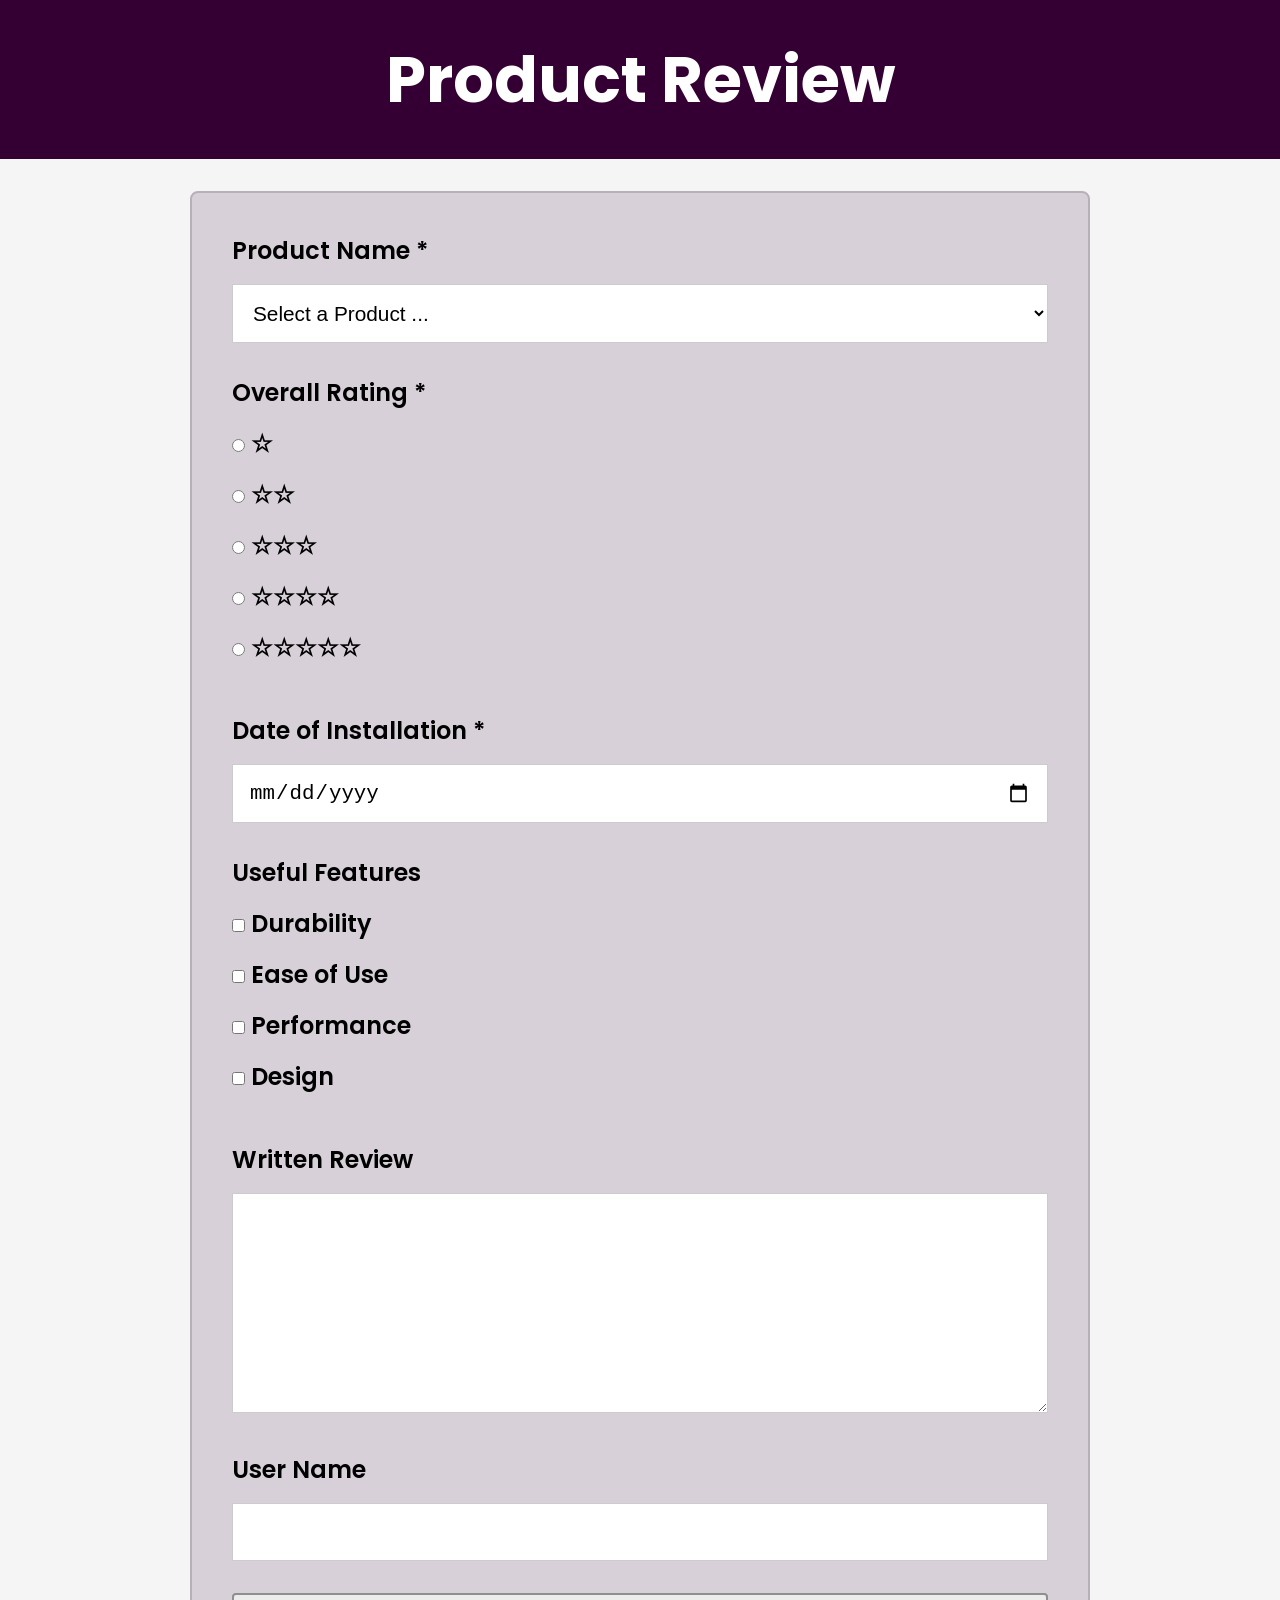
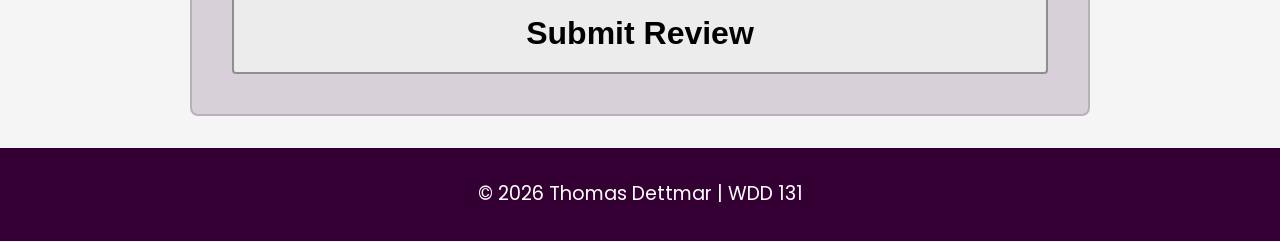
==== form.html @ a5db27e9 "form.html" ====
<!DOCTYPE html>
<html lang="en">
<head>
    <meta charset="UTF-8">
    <meta name="viewport" content="width=device-width, initial-scale=1.0">
    <title>Product Review Form</title>
    <link rel="stylesheet" href="styles/form.css">
    <script src="scripts/form.js" defer></script>
</head>
<body>

<header>
    <h1>Product Review</h1>
</header>

<main>
    <form method="get" action="review.html">

        <div class="form-group">
            <label for="productName">Product Name *</label>
            <select id="productName" name="productName" required>
                <option value="" disabled selected>
                    Select a Product ...
                </option>
            </select>
        </div>

        <fieldset>
            <legend>Overall Rating *</legend>

            <label>
                <input type="radio" id="rating1" name="rating" value="1" required>
                ☆
            </label>

            <label>
                <input type="radio" id="rating2" name="rating" value="2" required>
                ☆☆
            </label>

            <label>
                <input type="radio" id="rating3" name="rating" value="3" required>
                ☆☆☆
            </label>

            <label>
                <input type="radio" id="rating4" name="rating" value="4" required>
                ☆☆☆☆
            </label>

            <label>
                <input type="radio" id="rating5" name="rating" value="5" required>
                ☆☆☆☆☆
            </label>
        </fieldset>

        <div class="form-group">
            <label for="installDate">Date of Installation *</label>
            <input
                type="date"
                id="installDate"
                name="installDate"
                required>
        </div>

        <fieldset>
            <legend>Useful Features</legend>

            <label>
                <input type="checkbox"
                       id="durability"
                       name="features"
                       value="Durability">
                Durability
            </label>

            <label>
                <input type="checkbox"
                       id="easeOfUse"
                       name="features"
                       value="Ease of Use">
                Ease of Use
            </label>

            <label>
                <input type="checkbox"
                       id="performance"
                       name="features"
                       value="Performance">
                Performance
            </label>

            <label>
                <input type="checkbox"
                       id="design"
                       name="features"
                       value="Design">
                Design
            </label>
        </fieldset>

        <div class="form-group">
            <label for="review">Written Review</label>
            <textarea
                id="review"
                name="review"
                rows="5"></textarea>
        </div>

        <div class="form-group">
            <label for="username">User Name</label>
            <input
                type="text"
                id="username"
                name="username">
        </div>

        <input type="submit" value="Submit Review">

    </form>
</main>

<footer>
    <p>&copy; 2026 Thomas Dettmar | WDD 131</p>
</footer>

</body>
</html>
---- styles/form.css ----
/* Google Font */
@import url('https://fonts.googleapis.com/css2?family=Poppins:wght@300;400;600;700&display=swap');

:root {
    --purple: #340033;
    --light-purple: #d7d0d8;
    --border: #b8b0b8;
    --white: #ffffff;
    --text: #000000;
    --optional: #1a2f9c;
}

* {
    margin: 0;
    padding: 0;
    box-sizing: border-box;
}

body {
    font-family: 'Poppins', sans-serif;
    background-color: #f5f5f5;
    color: var(--text);
}

header {
    background-color: var(--purple);
    color: white;
    text-align: center;
    padding: 2rem 1rem;
}

header h1 {
    font-size: 3rem;
    font-weight: 700;
}

main {
    max-width: 900px;
    margin: 2rem auto;
}

form {
    background-color: var(--light-purple);
    border: 2px solid var(--border);
    border-radius: 8px;
    padding: 2rem;
}

.form-group,
fieldset {
    margin-bottom: 2rem;
}

label,
legend {
    display: block;
    font-size: 1.5rem;
    font-weight: 600;
    margin-bottom: 1rem;
}

input[type="text"],
input[type="date"],
select,
textarea {
    width: 100%;
    padding: 1rem;
    font-size: 1.3rem;
    border: 1px solid #ccc;
    background-color: white;
}

textarea {
    min-height: 220px;
    resize: vertical;
}

fieldset {
    border: none;
    padding: 0;
}

.rating-group {
    display: flex;
    justify-content: space-between;
    text-align: center;
}

.rating-option {
    display: flex;
    flex-direction: column;
    align-items: center;
    gap: .5rem;
}

.rating-option label {
    font-size: 2rem;
    margin-bottom: 0;
}

.rating-option input {
    width: 32px;
    height: 32px;
}

.features label {
    display: flex;
    align-items: center;
    gap: 1rem;
    margin-bottom: 1rem;
    font-size: 1.3rem;
    font-weight: 500;
}

.features input[type="checkbox"] {
    width: 30px;
    height: 30px;
}

.optional {
    color: var(--optional);
    font-size: 1.1rem;
    font-weight: 400;
}

input[type="submit"] {
    width: 100%;
    padding: 1.25rem;
    font-size: 2rem;
    font-weight: 700;
    background-color: #ececec;
    border: 2px solid #8f8f8f;
    border-radius: 4px;
    cursor: pointer;
    transition: .3s;
}

input[type="submit"]:hover {
    background-color: #dddddd;
}

footer {
    background-color: var(--purple);
    color: white;
    text-align: center;
    padding: 2rem 1rem;
    margin-top: 2rem;
}

footer p {
    font-size: 1.2rem;
    line-height: 1.5;
}

@media screen and (min-width: 768px) {

    header h1 {
        font-size: 4rem;
    }

    form {
        padding: 2.5rem;
    }

    .rating-group {
        justify-content: space-around;
    }
}
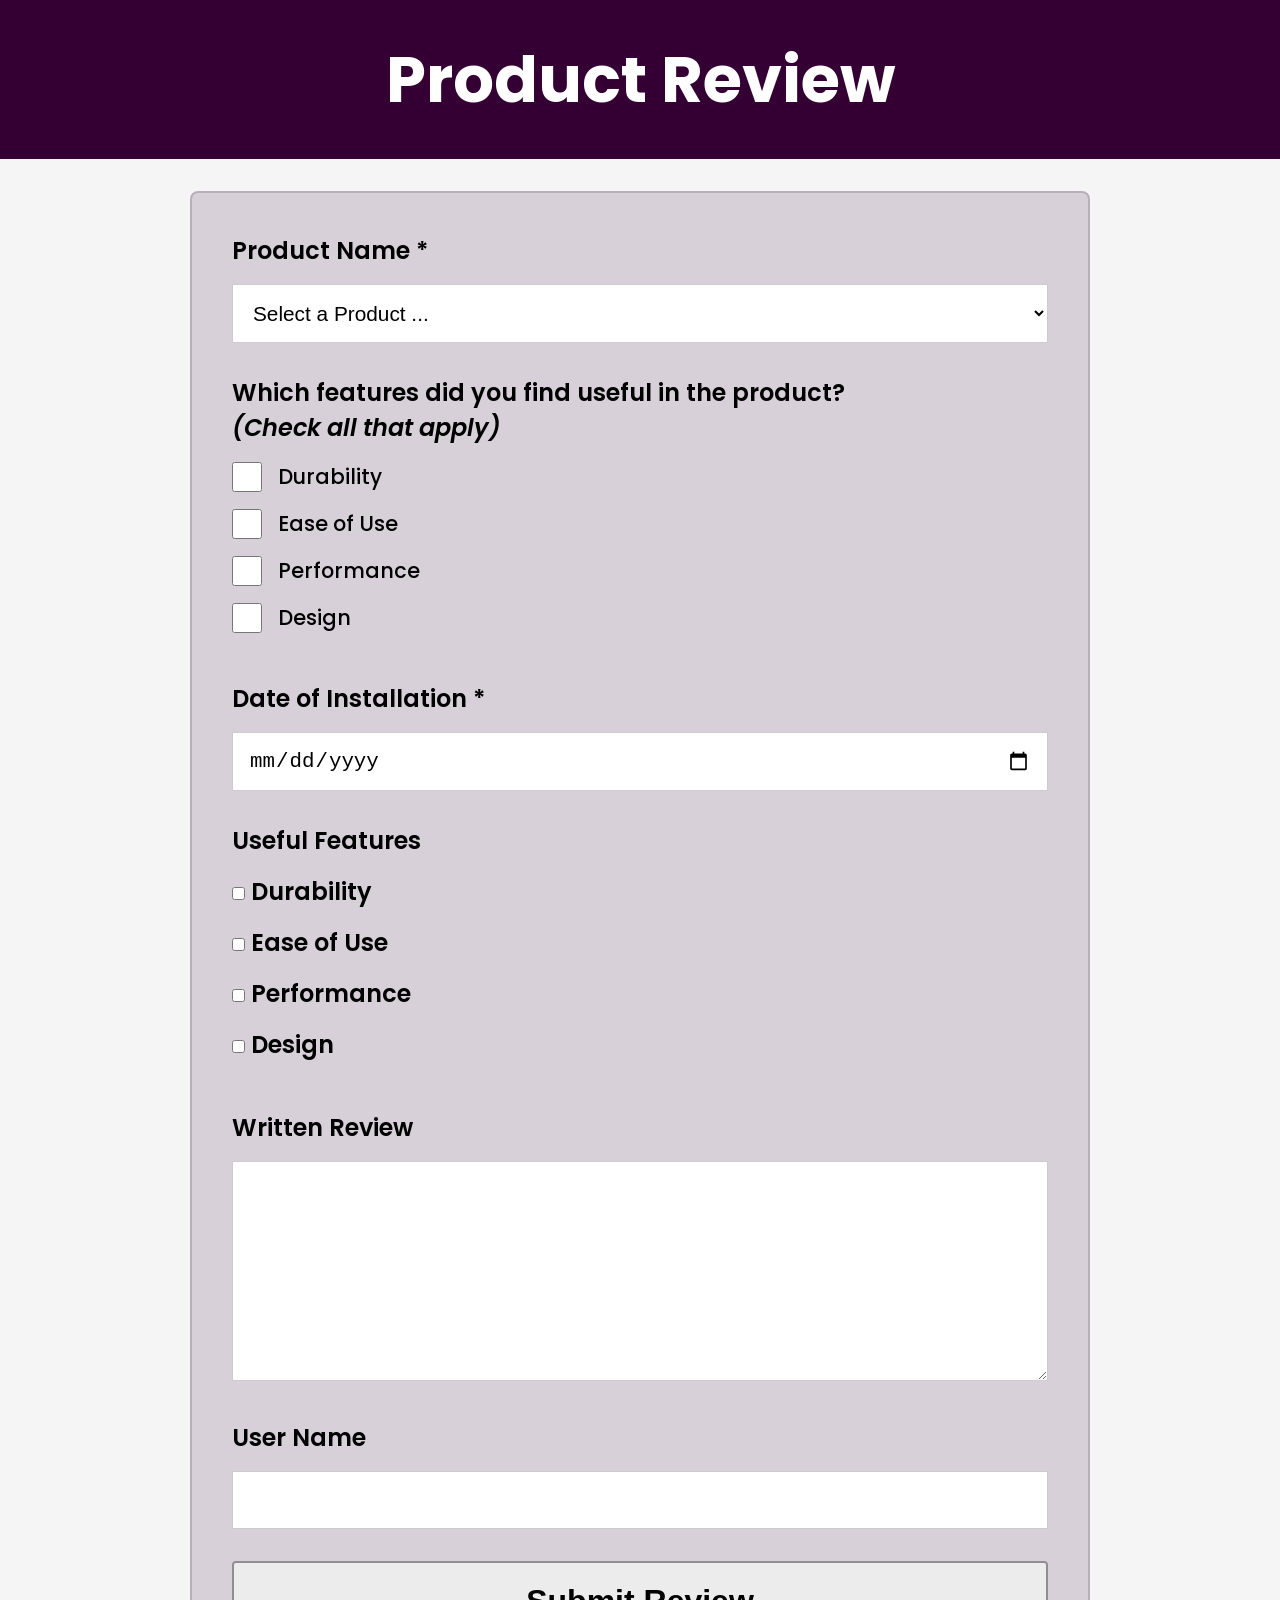
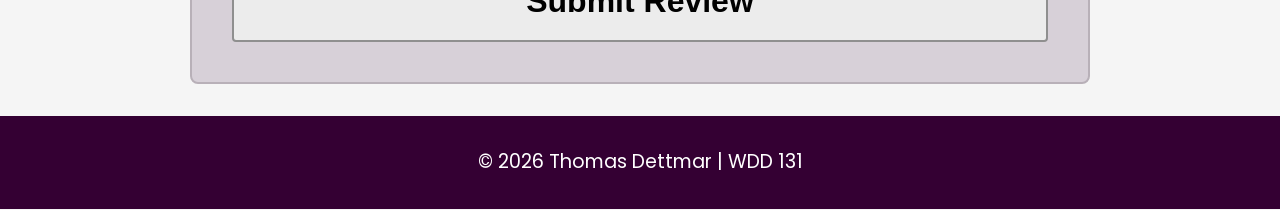
==== commit d8c30663: "form fixes" ====
--- a/form.html
+++ b/form.html
@@ -3,8 +3,23 @@
 <head>
     <meta charset="UTF-8">
     <meta name="viewport" content="width=device-width, initial-scale=1.0">
+
     <title>Product Review Form</title>
+
+    <meta name="description"
+          content="Submit a product review by selecting a product, rating it, choosing useful features, and providing feedback.">
+
+    <meta name="author"
+          content="Thomas Dettmar">
+
+    <link rel="preconnect" href="https://fonts.googleapis.com">
+    <link rel="preconnect" href="https://fonts.gstatic.com" crossorigin>
+
+    <link href="https://fonts.googleapis.com/css2?family=Poppins:wght@300;400;600;700&display=swap"
+          rel="stylesheet">
+
     <link rel="stylesheet" href="styles/form.css">
+
     <script src="scripts/form.js" defer></script>
 </head>
 <body>
@@ -25,33 +40,46 @@
             </select>
         </div>
 
-        <fieldset>
-            <legend>Overall Rating *</legend>
+        <fieldset class="features">
 
-            <label>
-                <input type="radio" id="rating1" name="rating" value="1" required>
-                ☆
+            <legend>
+                Which features did you find useful in the product?
+                <br>
+                <em>(Check all that apply)</em>
+            </legend>
+        
+            <label for="durability">
+                <input type="checkbox"
+                       id="durability"
+                       name="features"
+                       value="Durability">
+                Durability
             </label>
-
-            <label>
-                <input type="radio" id="rating2" name="rating" value="2" required>
-                ☆☆
+        
+            <label for="easeOfUse">
+                <input type="checkbox"
+                       id="easeOfUse"
+                       name="features"
+                       value="Ease of Use">
+                Ease of Use
             </label>
-
-            <label>
-                <input type="radio" id="rating3" name="rating" value="3" required>
-                ☆☆☆
+        
+            <label for="performance">
+                <input type="checkbox"
+                       id="performance"
+                       name="features"
+                       value="Performance">
+                Performance
             </label>
-
-            <label>
-                <input type="radio" id="rating4" name="rating" value="4" required>
-                ☆☆☆☆
+        
+            <label for="design">
+                <input type="checkbox"
+                       id="design"
+                       name="features"
+                       value="Design">
+                Design
             </label>
-
-            <label>
-                <input type="radio" id="rating5" name="rating" value="5" required>
-                ☆☆☆☆☆
-            </label>
+        
         </fieldset>
 
         <div class="form-group">
--- a/styles/form.css
+++ b/styles/form.css
@@ -1,6 +1,4 @@
 /* Google Font */
-@import url('https://fonts.googleapis.com/css2?family=Poppins:wght@300;400;600;700&display=swap');
-
 :root {
     --purple: #340033;
     --light-purple: #d7d0d8;
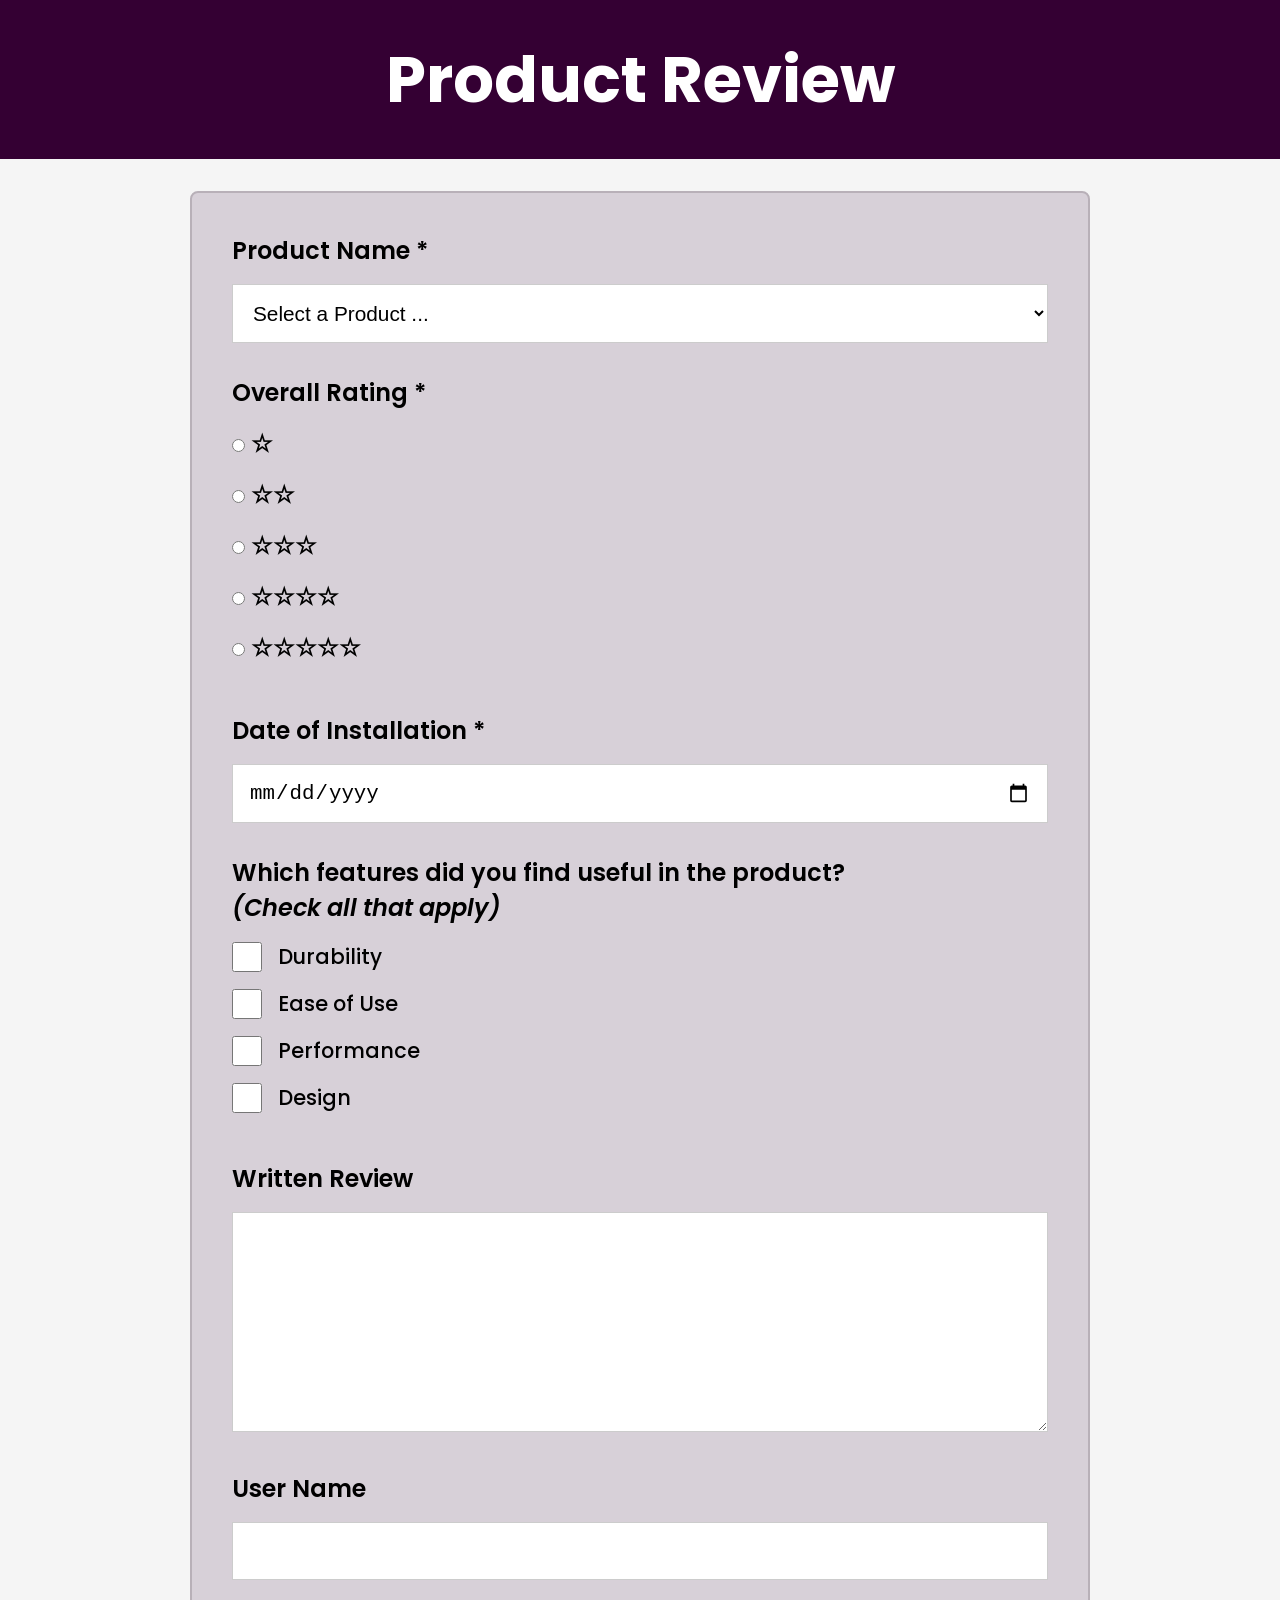
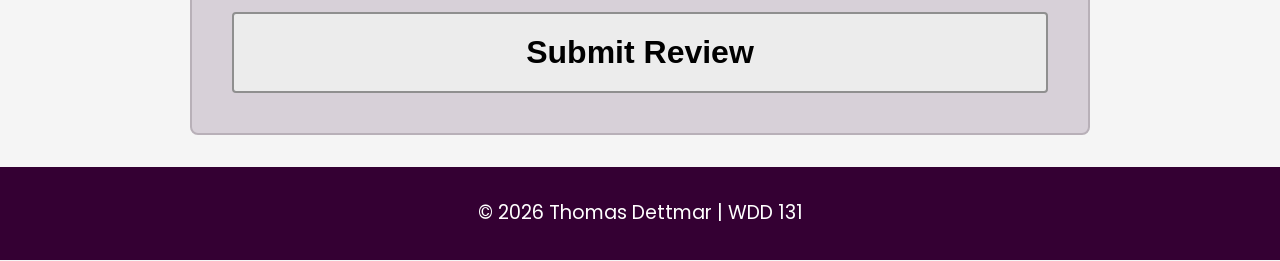
==== commit 842cdffc: "radio buttons fix" ====
--- a/form.html
+++ b/form.html
@@ -38,6 +38,44 @@
                     Select a Product ...
                 </option>
             </select>
+        </div>
+
+        <fieldset>
+            <legend>Overall Rating *</legend>
+
+            <label>
+                <input type="radio" id="rating1" name="rating" value="1" required>
+                ☆
+            </label>
+
+            <label>
+                <input type="radio" id="rating2" name="rating" value="2" required>
+                ☆☆
+            </label>
+
+            <label>
+                <input type="radio" id="rating3" name="rating" value="3" required>
+                ☆☆☆
+            </label>
+
+            <label>
+                <input type="radio" id="rating4" name="rating" value="4" required>
+                ☆☆☆☆
+            </label>
+
+            <label>
+                <input type="radio" id="rating5" name="rating" value="5" required>
+                ☆☆☆☆☆
+            </label>
+        </fieldset>
+
+        <div class="form-group">
+            <label for="installDate">Date of Installation *</label>
+            <input
+                type="date"
+                id="installDate"
+                name="installDate"
+                required>
         </div>
 
         <fieldset class="features">
@@ -83,51 +121,6 @@
         </fieldset>
 
         <div class="form-group">
-            <label for="installDate">Date of Installation *</label>
-            <input
-                type="date"
-                id="installDate"
-                name="installDate"
-                required>
-        </div>
-
-        <fieldset>
-            <legend>Useful Features</legend>
-
-            <label>
-                <input type="checkbox"
-                       id="durability"
-                       name="features"
-                       value="Durability">
-                Durability
-            </label>
-
-            <label>
-                <input type="checkbox"
-                       id="easeOfUse"
-                       name="features"
-                       value="Ease of Use">
-                Ease of Use
-            </label>
-
-            <label>
-                <input type="checkbox"
-                       id="performance"
-                       name="features"
-                       value="Performance">
-                Performance
-            </label>
-
-            <label>
-                <input type="checkbox"
-                       id="design"
-                       name="features"
-                       value="Design">
-                Design
-            </label>
-        </fieldset>
-
-        <div class="form-group">
             <label for="review">Written Review</label>
             <textarea
                 id="review"
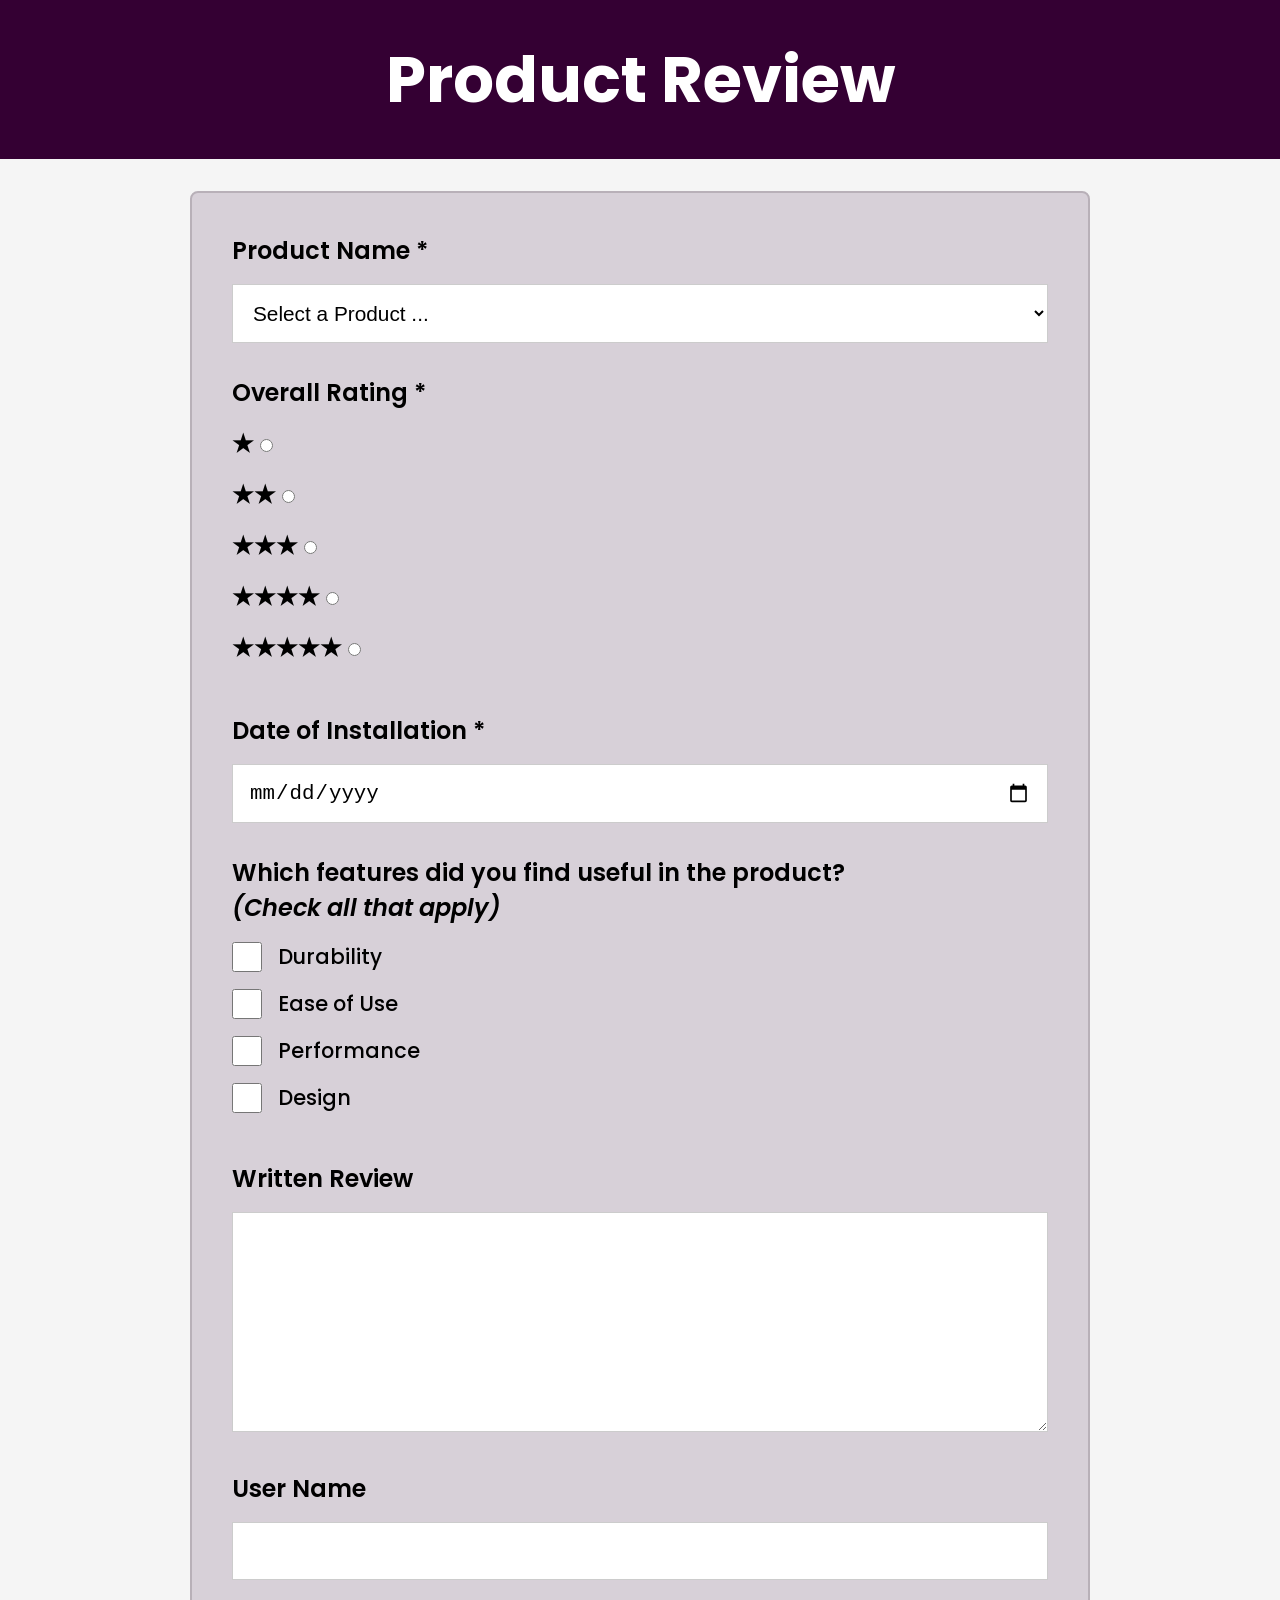
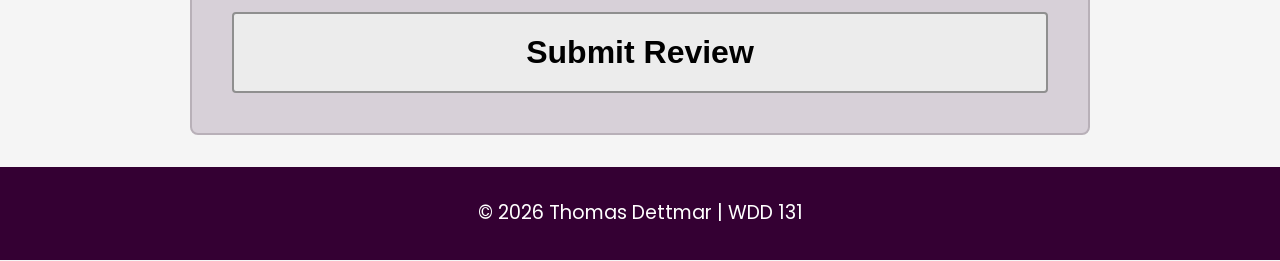
==== commit 1fe8ba53: "form fix 2" ====
--- a/form.html
+++ b/form.html
@@ -42,30 +42,30 @@
 
         <fieldset>
             <legend>Overall Rating *</legend>
-
+                
             <label>
+                ★
                 <input type="radio" id="rating1" name="rating" value="1" required>
-                ☆
             </label>
-
+        
             <label>
-                <input type="radio" id="rating2" name="rating" value="2" required>
-                ☆☆
+                ★★
+                <input type="radio" id="rating2" name="rating" value="2">
             </label>
-
+        
             <label>
-                <input type="radio" id="rating3" name="rating" value="3" required>
-                ☆☆☆
+                ★★★
+                <input type="radio" id="rating3" name="rating" value="3">
             </label>
-
+        
             <label>
-                <input type="radio" id="rating4" name="rating" value="4" required>
-                ☆☆☆☆
+                ★★★★
+                <input type="radio" id="rating4" name="rating" value="4">
             </label>
-
+        
             <label>
-                <input type="radio" id="rating5" name="rating" value="5" required>
-                ☆☆☆☆☆
+                ★★★★★
+                <input type="radio" id="rating5" name="rating" value="5">
             </label>
         </fieldset>
 
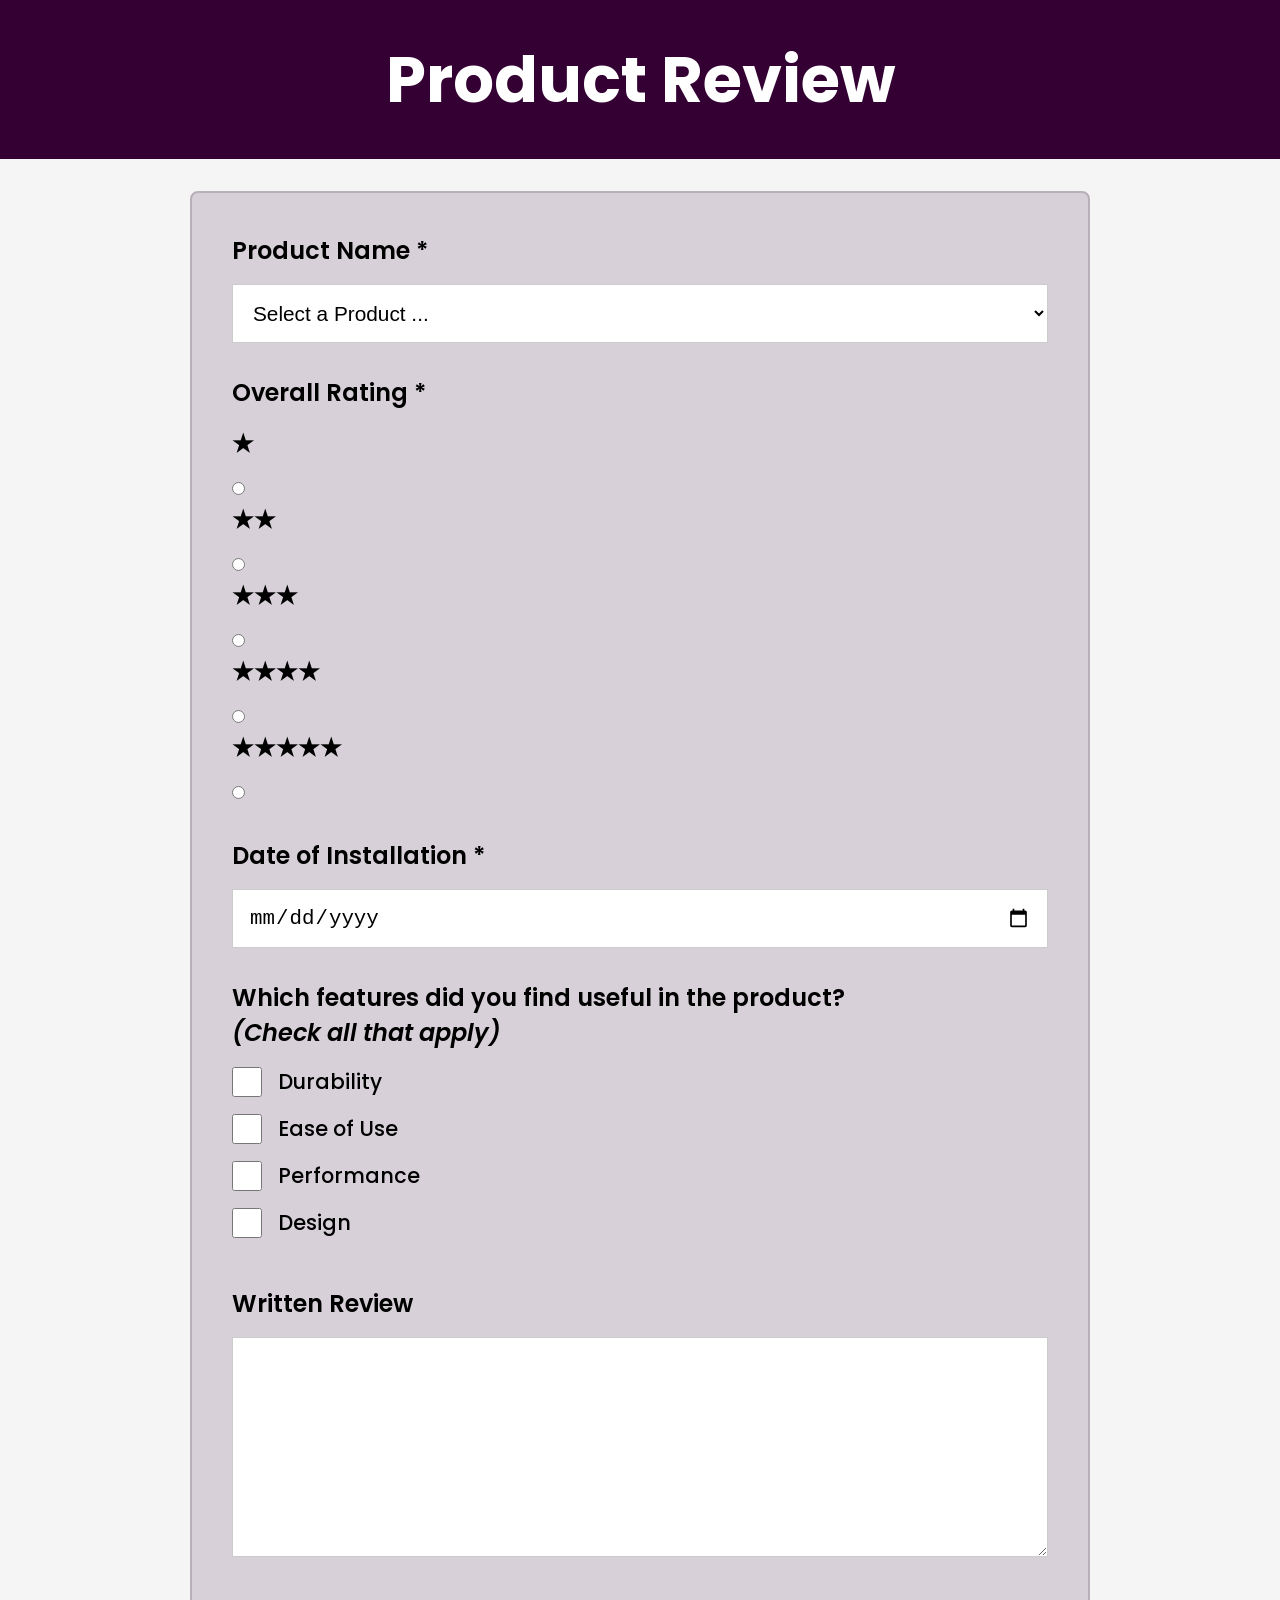
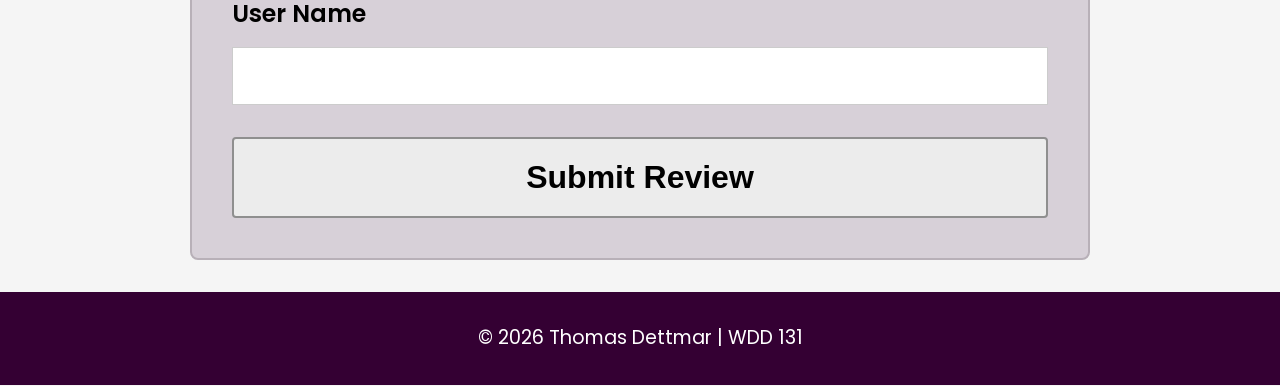
==== commit fbe5eb56: "radio fix 3" ====
--- a/form.html
+++ b/form.html
@@ -43,30 +43,20 @@
         <fieldset>
             <legend>Overall Rating *</legend>
                 
-            <label>
-                ★
-                <input type="radio" id="rating1" name="rating" value="1" required>
-            </label>
-        
-            <label>
-                ★★
-                <input type="radio" id="rating2" name="rating" value="2">
-            </label>
-        
-            <label>
-                ★★★
-                <input type="radio" id="rating3" name="rating" value="3">
-            </label>
-        
-            <label>
-                ★★★★
-                <input type="radio" id="rating4" name="rating" value="4">
-            </label>
-        
-            <label>
-                ★★★★★
-                <input type="radio" id="rating5" name="rating" value="5">
-            </label>
+            <label for="rating1">★</label>
+            <input type="radio" id="rating1" name="rating" value="1" required>
+                
+            <label for="rating2">★★</label>
+            <input type="radio" id="rating2" name="rating" value="2" required>
+                
+            <label for="rating3">★★★</label>
+            <input type="radio" id="rating3" name="rating" value="3" required>
+                
+            <label for="rating4">★★★★</label>
+            <input type="radio" id="rating4" name="rating" value="4" required>
+                
+            <label for="rating5">★★★★★</label>
+            <input type="radio" id="rating5" name="rating" value="5" required>
         </fieldset>
 
         <div class="form-group">
